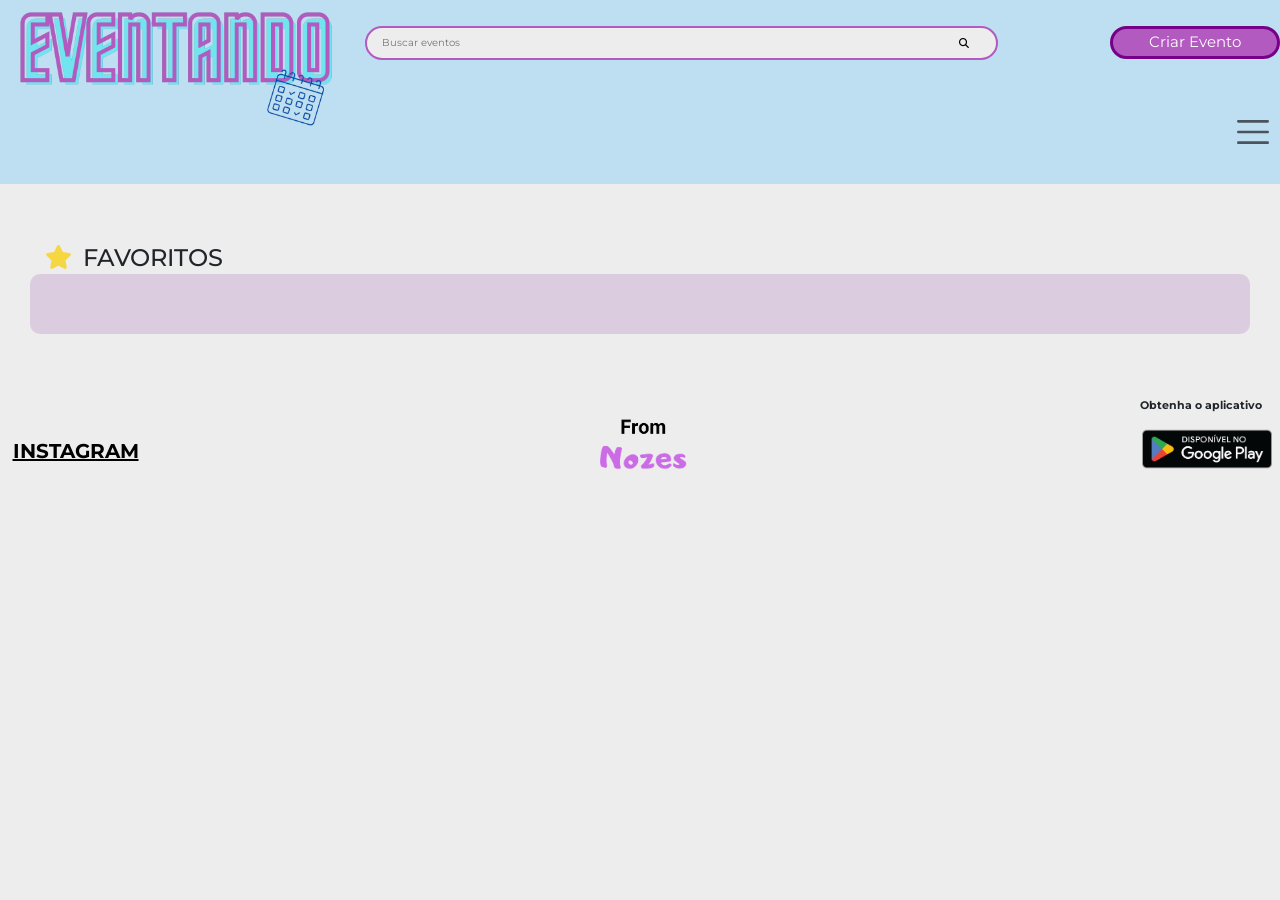
==== favoritos.html @ 66f99cae "Fim SobreNos e Perfil (até agr) + Inicio Favoritos" ====
<!-- Aqui iniciamos o código html -->
<html>
<head>
	<meta charset = "utf-8">
	<meta name = "viewport" content = "width=device-width, initial-scale = 1, maximum-scale = 1">
	<!-- Icons -->
	<link rel = "stylesheet" href = "https://cdnjs.cloudflare.com/ajax/libs/font-awesome/6.4.0/css/all.min.css"/>
	<!-- Bootstrap -->
	<link rel="stylesheet" href="https://maxcdn.bootstrapcdn.com/bootstrap/3.4.1/css/bootstrap.min.css">
    <script src="https://ajax.googleapis.com/ajax/libs/jquery/3.6.4/jquery.min.js"></script>
	<link href = "https://cdn.jsdelivr.net/npm/bootstrap@5.3.0-alpha3/dist/css/bootstrap.min.css" rel = "stylesheet" integrity = "sha384-KK94CHFLLe+nY2dmCWGMq91rCGa5gtU4mk92HdvYe+M/SXH301p5ILy+dN9+nJOZ" crossorigin = "anonymous">
	<script src = "https://cdn.jsdelivr.net/npm/bootstrap@5.3.0-alpha3/dist/js/bootstrap.bundle.min.js" integrity = "sha384-ENjdO4Dr2bkBIFxQpeoTz1HIcje39Wm4jDKdf19U8gI4ddQ3GYNS7NTKfAdVQSZe" crossorigin = "anonymous"></script>
	<link href="https://fonts.googleapis.com/css2?family=Montserrat:wght@500&display=swap" rel="stylesheet">
	<!-- CSS externo -->
	<link rel = "stylesheet" type = "text/css" href = "css/css_favoritos.css" />
	<!-- Definimos o título da página -->
	<title> FAVORITOS </title>
</head>

<body>
	<!-- Criamos a divMenu que dentro dela tem a logo, a barra de bucar, o botão de se cadastrar e o de logar. -->
	<header id="Cabecalho" name="Cabecalho" class="row">
		<div id="divLogoP" name="divLogoP" class="col ">
			<a href="menu.html">
				<img id=logo src="img/logo.png">
			</a>
		</div>

		<div class="divBuscar col-md-6 col-sm me-5">
			<input type="search" class="buscar" placeholder="Buscar eventos">
			<button class = "pesquisa">
				<i class="fa-solid fa-magnifying-glass"></i>
			</button>
		</div>

		<div class="col d-flex align-items-center justify-content-end adicionais">
			<button class="criar" name="criar" onclick="CriarEvento()"> Criar Evento </button>

			<button class="d-none short-criar criar" name="criar" onclick="CriarEvento()">
				<i class="fa fa-plus" aria-hidden="true"></i>
			</button>
		</div>  

		<nav class="col navbar d-inline">
			<div class="navbar-container container-fluid pt-4 bg-primaria align-items-end flex-column bd-highlight">
				
				<!-- Toggler do Modal -->
				<div class="divBtn">
					<button type="button" name="btn" class="btn p-2 bd-highlight btn-lg" data-bs-toggle="modal" data-bs-target="#modalId">
						<span class="navbar-toggler-icon"></span>
					</button>
				</div>
		
				<!-- Logo -->
				<div class="modal" id="modalId" tabindex="-1" role="dialog" aria-labelledby="modalTitleId" aria-hidden="true">
					<div class="modal-dialog modal-fullscreen sidenav bg-primaria" role="document">
						<div class="modal-content"> <!-- aberta -->
							<div class="modal-header border-bottom-0 bg-primaria">
								<div class="logo">
									<a href="#" class="navbar-brand logot">
										<img class="tamanhoLogo" src="img/logo.png" alt="">
									</a>
								</div>
								<button type="button" class=" btn-lg btn-close" data-bs-dismiss="modal" aria-label="Close"></button>
							</div>
				
							<div class="modal-body bg-secundaria">
								<div class="container-fluid d-flex justify-content-start pe-5">
									<ul class="list-group list-group-flush modal-ul my-auto">
										<li id="opcao"class="list-group-item d-flex d-inline-flex">
											<svg xmlns="http://www.w3.org/2000/svg" fill="currentColor" class="bi bi-person-circle option" viewBox="0 0 16 16">
												<path d="M11 6a3 3 0 1 1-6 0 3 3 0 0 1 6 0z"/>
												<path fill-rule="evenodd" d="M0 8a8 8 0 1 1 16 0A8 8 0 0 1 0 8zm8-7a7 7 0 0 0-5.468 11.37C3.242 11.226 4.805 10 8 10s4.757 1.225 5.468 2.37A7 7 0 0 0 8 1z"/>
											</svg> 
											<a class="fts-5 my-auto mx-2 nav-link" href="perfil.html" style="color: black; text-decoration: none;">PERFIL</a>
										</li>
					
										<li  id="opcao" class="list-group-item d-flex d-inline-flex">
											<svg xmlns="http://www.w3.org/2000/svg" fill="currentColor" class="bi bi-star-fill option" viewBox="0 0 16 16">
												<path d="M3.612 15.443c-.386.198-.824-.149-.746-.592l.83-4.73L.173 6.765c-.329-.314-.158-.888.283-.95l4.898-.696L7.538.792c.197-.39.73-.39.927 0l2.184 4.327 4.898.696c.441.062.612.636.282.95l-3.522 3.356.83 4.73c.078.443-.36.79-.746.592L8 13.187l-4.389 2.256z"/>
											</svg> 
											<a class="fts-5 my-auto mx-2"href="favoritos.html" style="color: black; text-decoration: none;">FAVORITOS</a>   
										</li>
										
										<li  id="opcao" class="list-group-item d-flex d-inline-flex">
											<svg xmlns="http://www.w3.org/2000/svg" fill="currentColor" class="bi bi-info-circle option" viewBox="0 0 16 16">
												<path d="M8 15A7 7 0 1 1 8 1a7 7 0 0 1 0 14zm0 1A8 8 0 1 0 8 0a8 8 0 0 0 0 16z"/>
												<path d="m8.93 6.588-2.29.287-.082.38.45.083c.294.07.352.176.288.469l-.738 3.468c-.194.897.105 1.319.808 1.319.545 0 1.178-.252 1.465-.598l.088-.416c-.2.176-.492.246-.686.246-.275 0-.375-.193-.304-.533L8.93 6.588zM9 4.5a1 1 0 1 1-2 0 1 1 0 0 1 2 0z"/>
											</svg> 
											<a class="fts-5 my-auto mx-2"href="sobreNos.html" style="color: black; text-decoration: none;">SOBRE NÓS</a>
										</li>
									</ul>
								</div>
							</div>

							<div class="modal-footer">
								<li id="sair" class=" w-auto p-3 list-group-item d-flex d-inline-flex">
									<svg xmlns="http://www.w3.org/2000/svg" fill="currentColor" class="bi bi-box-arrow-right  " viewBox="0 0 16 16">
										<path fill-rule="evenodd" d="M10 12.5a.5.5 0 0 1-.5.5h-8a.5.5 0 0 1-.5-.5v-9a.5.5 0 0 1 .5-.5h8a.5.5 0 0 1 .5.5v2a.5.5 0 0 0 1 0v-2A1.5 1.5 0 0 0 9.5 2h-8A1.5 1.5 0 0 0 0 3.5v9A1.5 1.5 0 0 0 1.5 14h8a1.5 1.5 0 0 0 1.5-1.5v-2a.5.5 0 0 0-1 0v2z"/>
										<path fill-rule="evenodd" d="M15.854 8.354a.5.5 0 0 0 0-.708l-3-3a.5.5 0 0 0-.708.708L14.293 7.5H5.5a.5.5 0 0 0 0 1h8.793l-2.147 2.146a.5.5 0 0 0 .708.708l3-3z"/>
									</svg> 
									<a id="sair" class="fts-5 my-auto mx-2" href="index.html" >ENCERRAR SESSÃO</a>
								</li>
							</div>
						</div>
					</div>
				</div> 
			</div>
		</nav>             
	</header>	 
	
	<div class="mae">
        <div class="col-xxl-6 mb-0 ms-5">
            <div class="bg-secondary-soft mt-5 px-4 py-5">
                <h1 class="titulo">
                    <i class="fa-solid fa-star me-2" style="color: #f5d742;"></i>
                    FAVORITOS
                </h1>
            </div>
        </div>

        <div class = "row ms-5 me-5 mb-1 teste">
            <div class="row ms-2 me-2 mt-5 mb-5 gx-5">
        </div>
    </div>
	
	<!-- Criamos um footer -->
	<footer>
		<div class="container-fluid mt-5">
			<div class="row align-items-center justify-content-between">
				<div class="col-4 mt-5 d-none d-sm-flex align-items-center justify-content-start">
					<p class="d-flex align-items-center ms-2 mt-5 mb-0" id="insta">
						<a href="https://www.instagram.com/eventando.nozes/" target="_blank" id="instagram">INSTAGRAM</a>
					</p>
				</div>
		
				<div class="col-4 mt-5 d-none d-sm-flex align-items-center justify-content-center">
					<img class="img-fluid" id="from" src="img/rodape.png" alt="from">
				</div>

				<div class="col-4 mt-5 d-none d-sm-flex flex-column align-items-end text-center">
					<p id="app" class="mb-0 mt-0 me-3"> Obtenha o aplicativo </p>
					<img class="img-fluid mt-3 my-0" id="baixar" src="img/baixar.png" alt="baixar">
				</div>
			</div>
		</div>
	</footer>
</body>
</html>
---- css/css_favoritos.css ----
/* Colocando a fonte e a cor em toda a tela html*/
body{
    font-family: 'Montserrat', sans-serif;
    background-color: #ededed !important
}

/* Definindo a estilização do elemento com ID "divMenu"*/
#Cabecalho {
    background-color: #bedef2;
}

/* Definindo a altura e largura da logo"*/
#logo {
    width: 350px;
    position: relative;
}

html {
    overflow-x: hidden;
}

/* Definindo a estilização do elemento com ID "divLogoP"*/
#divLogoP {
    height: 85px;
    overflow: visible;
}

/* Definindo a estilização do elemento com ID "divBuscar"*/
.divBuscar {
    position: relative;
    transform: translate(-0%, - 50%);
    display: flex;
    justify-content: space-between;
    align-items: center;
}

/* Definindo a estilização do elemento com ID "buscar"*/
.buscar {
    background-color: #ededed;
    height: 15px;
    padding: 15px;
    border: 2px solid #b25abf;
    border-radius: 40px;
    width: 100%;
}

.buscar:focus {
    outline: none !important;
}

.pesquisa {
    position: absolute;
    right: 30px;
    background-color: transparent;
    cursor: pointer;
    height: 20px;
    border: none;
    color: #000000;
}

/* Definindo a estilização do elemento com ID "CriarEvento"*/
.criar {
    border: solid 3px;
    border-color: #770089;
    border-radius: 40px;
    background-color: #b25abf;
    text-align: center;
    height: 33px;
    width: 170px;
    font-size: 15px;
    color: white;
    cursor: pointer;
    font-family: 'Montserrat', sans-serif;
}

.short-criar {
    font-size: 14px;
    width: 34px;
}

#logo {
    z-index: 2
}

/*mediaquery responsividade do header*/
@media screen and (max-width: 600px) {
    .short-criar {
        display: block !important;
    }

    .criar {
        display: none;
    }
  
    .divLogoP{
        position: absolute;
        width: 100%;
    }

    .short-criar {
        position: absolute;
        left: 85%;
        top:2%;
    }
    
    .divBtn{
        position: absolute !important;
        left: 200% !important;
        top:90% !important;
    }

    .divBuscar {
        position: absolute;
        top: 65px;
        left: 0px;
        height: 11%;
        width: 110% !important;
        background: #bedef2;
        padding: 20px;
        margin-top: 4px;
    }

    .short-pesquisa {
        padding: 0px 15px;
    }

}

@media screen and (min-width: 798px) {

    .criar {
        display: block !important;
    }

    .short-criar {
        display: none !important;
    }
}

@media screen and (min-width: 798px) and (max-width: 1199px) {
  
    .divLogoP{
        position: absolute;
        width: 90%;
    }

    .criar {
        position: absolute;
        left: 65%;
        top: 2.5%;
    }
    
    .divBtn{
        position: absolute;
        left: 110%;
        top: 20%;
    }

    .divBuscar {
        position: absolute;
        top: 60px;
        left: 0px;
        height: 15%;
        width: 100%;
        background: #bedef2;
        padding: 20px;
        margin-top: 1%;
    }

    .short-pesquisa {
        padding: 0px 15px;
    }

}
/*final mediaquery>*/

/* INICIO MODAL */
.css-selector {
    background: linear-gradient(22deg, #69d006, #dd8448, #ae17d0);
    background-size: 600% 600%;

    -webkit-animation: AnimationName 3s ease infinite;
    -moz-animation: AnimationName 3s ease infinite;
    animation: AnimationName 3s ease infinite;
}

.navbar-toggler-icon {
    width:4rem; 
    height: 4rem;
}

.xis{
    position: relative;
    right: 2rem;
}

.option{
    width: 7rem;  
}

.sidenav{
    width: fit-content;
}

.tamanhoLogo{
    width: 30rem;
}
.logot{
    height: fit-content;
}

.modal-header{
    width: 100%;
    height: fit-content;
}
.modal-footer {
    width: 100%;
    border: none;
    background-color:#e0e0e0;
}

#sair:hover {
    color: rgb(255, 255, 255);
}

.modal-header{
    background-color: #bedef2;
    
}

.logo{
  background-color: #bedef2;
}

li{
    margin-top: 4rem;
}

li:hover{
    margin-top: 4rem;;
    color:#770089;
}

.list-group-item{
    width: 100%;
    background-color:#e0e0e0;
}

.overlay {
    display: none; /* Esconde a camada de sobreposição por padrão */
    position: fixed; /* Permanece fixo na tela */
    z-index: 1; /* Define uma ordem de camada acima dos outros elementos */
    left: 0;
    top: 0;
    width: 100%;
    height: 100%;
    background-color: rgba(212, 212, 212, 0.5); /* Define uma cor de fundo semitransparente */
    backdrop-filter: blur(5px); /* Aplica o efeito de desfoque */
  }

.modal-body{
    background-color:#e0e0e0;
    font-size:1.5rem;
  }
  
#sair{
    width: 100%;
    padding-left: 2%; 
  }

svg.bi.bi-box-arrow-right{
    width: 10%;
}

svg{
    padding-right:5%;
}


li#sair.list-group-item.d-flex.d-inline-flex{
    border-left:none;
    border-bottom:none;
    border-right :none;
}

li#sair.list-group-item.d-flex.d-inline-flex:hover{ 
    color:rgb(255, 255, 255);
    background-color: rgba(255, 0, 0, 0.658);
}

.modal-content {
    animation-name: modal-animacao;
    animation-duration: 0.3s;
    animation-timing-function: ease-in-out;
    transform-origin: left center;
}   
    
@keyframes modal-animacao {
    from {
      opacity: 0;
      transform: translateX(-100%);
    }
    to {
      opacity: 1;
      transform: translateX(0);
    }
}

a {
    color: #000000;
}
/* FIM MODAL*/

.titulo{
    font-size: min(3vw, 24px);
    margin: 0 0 -100px 0;
}

.form-select{
    width: 25%;
    padding: 0.5rem 1rem;
    font-size: 1.4rem !important;
    font-weight: 400;
    line-height: 1.6;
    color: #333333;
    background-color: #ededed;
    background-clip: padding-box;
    border: solid 2px #770089 !important;
    border-radius: 5px;
    -webkit-appearance: none;
    -moz-appearance: none;
    appearance: none;
    -webkit-transition: border-color 0.15s ease-in-out, -webkit-box-shadow 0.15s ease-in-out;
    transition: border-color 0.15s ease-in-out, -webkit-box-shadow 0.15s ease-in-out;
    transition: border-color 0.15s ease-in-out, box-shadow 0.15s ease-in-out;
    transition: border-color 0.15s ease-in-out, box-shadow 0.15s ease-in-out, -webkit-box-shadow 0.15s ease-in-out;
}

.teste{
    background-color: #dccce0;
    border-radius: 10px;
    border-color: transparent;
}

/* INICIO FOOTER */
#insta{
    font-size: min(3vh, 20px);
}

#instagram{
    color: black !important;
    font-weight: bold;
}

#instagram:hover{
    color: #b25abf !important;
    transition-duration: all 0.4s;
}

/* Definindo a estilização do elemento com ID "from"*/
#from{
    width: min(50vw, 150px);
}

/* Definindo a estilização do elemento com ID "baixar"*/
#baixar{
    width: min(50vw, 130px);
}

/* Definindo a estilização do elemento com ID "app"*/
#app{
    font-size: min(3vh, 11px);
    font-weight: bold;
}
/* FIM FOOTER */

/* Definindo a estilização do html scrollbar*/
html ::-webkit-scrollbar {
    height: 14px;
}

html ::-webkit-scrollbar-thumb {
    border-radius: 50px;
    background: #770089;
}

html ::-webkit-scrollbar-track {
    background: #ededed;
}
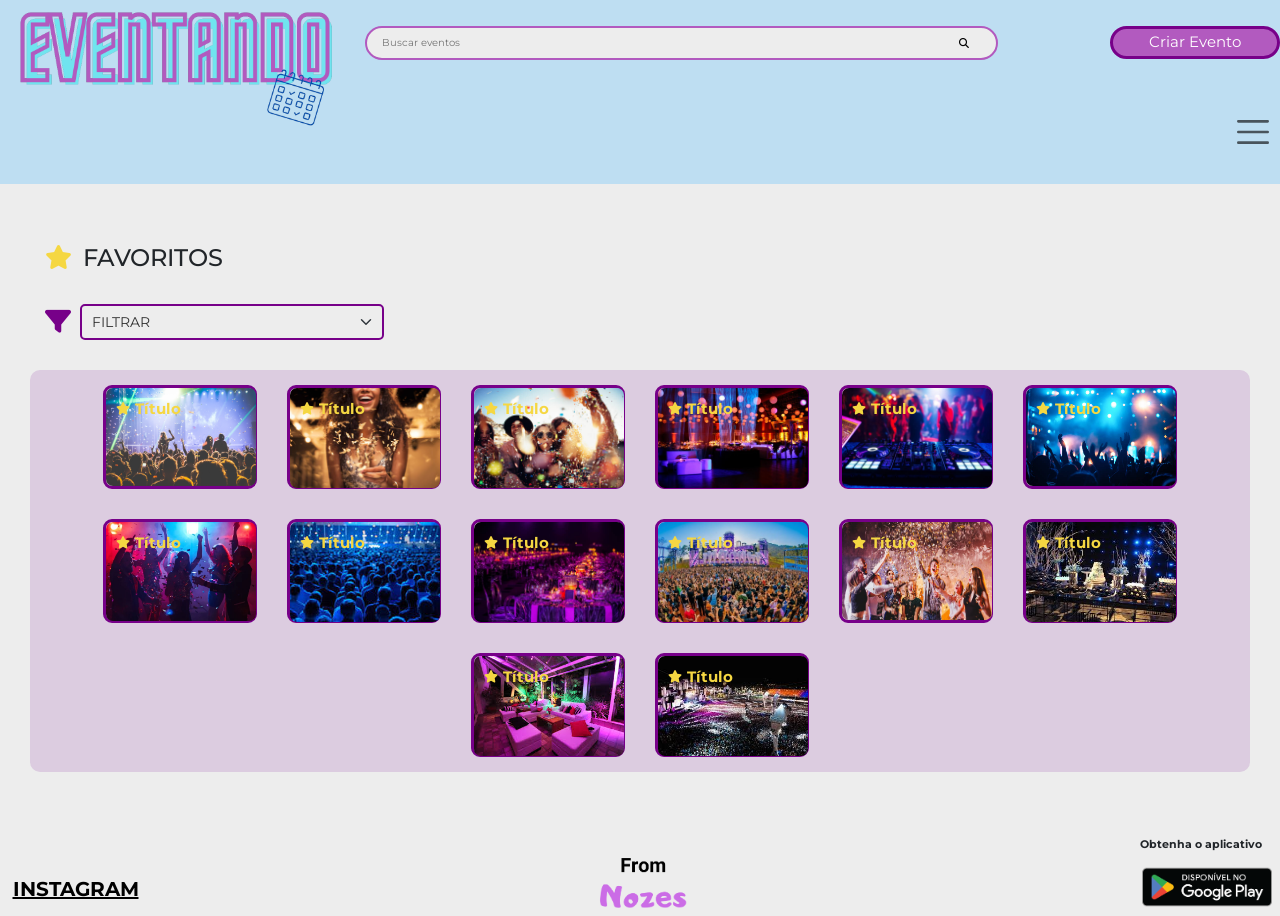
==== commit 57b4ab63: "Fim SN, P e F (até agr) + acertando index" ====
--- a/favoritos.html
+++ b/favoritos.html
@@ -117,11 +117,140 @@
                     FAVORITOS
                 </h1>
             </div>
+
+			<div class="col-xxl-12 mb-0 ms-2">
+				<div class="bg-secondary-soft mt-5 px-4">
+					<i class="fa-solid fa-filter filtro mt-2 me-5" style="color: #770089;"></i>
+					<select class="form-select ms-5" id="sltEstado">
+						<option value=""> FILTRAR </option>
+						<option value="AC">Meus Eventos</option>
+						<option value="AL">Eventos Recentes</option>
+						<option value="AP">Eventos Presenciais</option>
+						<option value="AM">Eventos Online</option>
+						<option value="BA">Ordem Alfabética</option>
+					</select>
+				</div>
+			</div>
         </div>
 
-        <div class = "row ms-5 me-5 mb-1 teste">
-            <div class="row ms-2 me-2 mt-5 mb-5 gx-5">
+        <div class="ms-5 me-5 mb-1 teste">
+            <div class="ms-2 me-2 mt-5 mb-5 gx-5">
+				<div class="row m-2 justify-content-center">
+					<div class="card bg-transparent config-card mt-4 m-4 mb-4 p-0">
+						<img src="img/evento1.jpeg" class="card-img-top config-img" alt="foto evento">
+						<div class="card-img-overlay d-flex">
+							<i class="fa-solid fa-star ms-0 mt-2 me-2 fs-5" style="color: #f5d742;"></i>
+							<p class="card-title titulo-card fs-3 ms-0 fs-4">Título</p>
+						</div>
+					</div>
+
+					<div class="card bg-transparent config-card mt-4 m-4 mb-4 p-0">
+						<img src="img/evento2.jpeg" class="card-img-top config-img" alt="foto evento">
+						<div class="card-img-overlay d-flex">
+							<i class="fa-solid fa-star ms-0 mt-2 me-2 fs-5" style="color: #f5d742;"></i>
+							<p class="card-title titulo-card fs-3 ms-0 fs-4">Título</p>
+						</div>
+					</div>
+
+					<div class="card bg-transparent config-card mt-4 m-4 mb-4 p-0">
+						<img src="img/evento3.jpeg" class="card-img-top config-img" alt="foto evento">
+						<div class="card-img-overlay d-flex">
+							<i class="fa-solid fa-star ms-0 mt-2 me-2 fs-5" style="color: #f5d742;"></i>
+							<p class="card-title titulo-card fs-3 ms-0 fs-4">Título</p>
+						</div>
+					</div>
+
+					<div class="card bg-transparent config-card mt-4 m-4 mb-4 p-0">
+						<img src="img/evento4.jpeg" class="card-img-top config-img" alt="foto evento">
+						<div class="card-img-overlay d-flex">
+							<i class="fa-solid fa-star ms-0 mt-2 me-2 fs-5" style="color: #f5d742;"></i>
+							<p class="card-title titulo-card fs-3 ms-0 fs-4">Título</p>
+						</div>
+					</div>
+
+					<div class="card bg-transparent config-card mt-4 m-4 mb-4 p-0">
+						<img src="img/evento5.jpeg" class="card-img-top config-img" alt="foto evento">
+						<div class="card-img-overlay d-flex">
+							<i class="fa-solid fa-star ms-0 mt-2 me-2 fs-5" style="color: #f5d742;"></i>
+							<p class="card-title titulo-card fs-3 ms-0 fs-4">Título</p>
+						</div>
+					</div>
+
+					<div class="card bg-transparent config-card mt-4 m-4 mb-4 p-0">
+						<img src="img/evento6.jpeg" class="card-img-top config-img" alt="foto evento">
+						<div class="card-img-overlay d-flex">
+							<i class="fa-solid fa-star ms-0 mt-2 me-2 fs-5" style="color: #f5d742;"></i>
+							<p class="card-title titulo-card fs-3 ms-0 fs-4">Título</p>
+						</div>
+					</div>
+
+					<div class="card bg-transparent config-card mt-4 m-4 mb-4 p-0">
+						<img src="img/evento7.jpeg" class="card-img-top config-img" alt="foto evento">
+						<div class="card-img-overlay d-flex">
+							<i class="fa-solid fa-star ms-0 mt-2 me-2 fs-5" style="color: #f5d742;"></i>
+							<p class="card-title titulo-card fs-3 ms-0 fs-4">Título</p>
+						</div>
+					</div>
+
+					<div class="card bg-transparent config-card mt-4 m-4 mb-4 p-0">
+						<img src="img/evento8.jpeg" class="card-img-top config-img" alt="foto evento">
+						<div class="card-img-overlay d-flex">
+							<i class="fa-solid fa-star ms-0 mt-2 me-2 fs-5" style="color: #f5d742;"></i>
+							<p class="card-title titulo-card fs-3 ms-0 fs-4">Título</p>
+						</div>
+					</div>
+
+					<div class="card bg-transparent config-card mt-4 m-4 mb-4 p-0">
+						<img src="img/evento9.jpeg" class="card-img-top config-img" alt="foto evento">
+						<div class="card-img-overlay d-flex">
+							<i class="fa-solid fa-star ms-0 mt-2 me-2 fs-5" style="color: #f5d742;"></i>
+							<p class="card-title titulo-card fs-3 ms-0 fs-4">Título</p>
+						</div>
+					</div>
+
+					<div class="card bg-transparent config-card mt-4 m-4 mb-4 p-0">
+						<img src="img/evento10.jpg" class="card-img-top config-img" alt="foto evento">
+						<div class="card-img-overlay d-flex">
+							<i class="fa-solid fa-star ms-0 mt-2 me-2 fs-5" style="color: #f5d742;"></i>
+							<p class="card-title titulo-card fs-3 ms-0 fs-4">Título</p>
+						</div>
+					</div>
+
+					<div class="card bg-transparent config-card mt-4 m-4 mb-4 p-0">
+						<img src="img/evento11.jpg" class="card-img-top config-img" alt="foto evento">
+						<div class="card-img-overlay d-flex">
+							<i class="fa-solid fa-star ms-0 mt-2 me-2 fs-5" style="color: #f5d742;"></i>
+							<p class="card-title titulo-card fs-3 ms-0 fs-4">Título</p>
+						</div>
+					</div>
+
+					<div class="card bg-transparent config-card mt-4 m-4 mb-4 p-0">
+						<img src="img/evento12.jfif" class="card-img-top config-img" alt="foto evento">
+						<div class="card-img-overlay d-flex">
+							<i class="fa-solid fa-star ms-0 mt-2 me-2 fs-5" style="color: #f5d742;"></i>
+							<p class="card-title titulo-card fs-3 ms-0 fs-4">Título</p>
+						</div>
+					</div>
+
+					<div class="card bg-transparent config-card mt-4 m-4 mb-4 p-0">
+						<img src="img/evento13.jfif" class="card-img-top config-img" alt="foto evento">
+						<div class="card-img-overlay d-flex">
+							<i class="fa-solid fa-star ms-0 mt-2 me-2 fs-5" style="color: #f5d742;"></i>
+							<p class="card-title titulo-card fs-3 ms-0 fs-4">Título</p>
+						</div>
+					</div>
+
+					<div class="card bg-transparent config-card mt-4 m-4 mb-4 p-0">
+						<img src="img/evento14.jfif" class="card-img-top config-img" alt="foto evento">
+						<div class="card-img-overlay d-flex">
+							<i class="fa-solid fa-star ms-0 mt-2 me-2 fs-5" style="color: #f5d742;"></i>
+							<p class="card-title titulo-card fs-3 ms-0 fs-4">Título</p>
+						</div>
+					</div>
+				</div>
         </div>
+
+
     </div>
 	
 	<!-- Criamos um footer -->
--- a/css/css_favoritos.css
+++ b/css/css_favoritos.css
@@ -314,6 +314,11 @@
 .titulo{
     font-size: min(3vw, 24px);
     margin: 0 0 -100px 0;
+}
+
+.filtro{
+    font-size: min(3vw, 26px);
+    margin: 0 0 -100px -5px;
 }
 
 .form-select{
@@ -342,6 +347,27 @@
     border-color: transparent;
 }
 
+
+.config-card{
+    border: 3px solid #770089;
+    border-radius: 9px;
+    width: 154px;
+    height: 104px;
+}
+
+.config-img{
+    width: 150px;
+    height: 100px;
+    border-radius: 7px;
+}
+
+.titulo-card{
+    /*background-color: #e1d1e5;*/
+    font-family: 'Montserrat', sans-serif;
+    color: #f5d742;
+    font-weight: bold;
+}
+
 /* INICIO FOOTER */
 #insta{
     font-size: min(3vh, 20px);
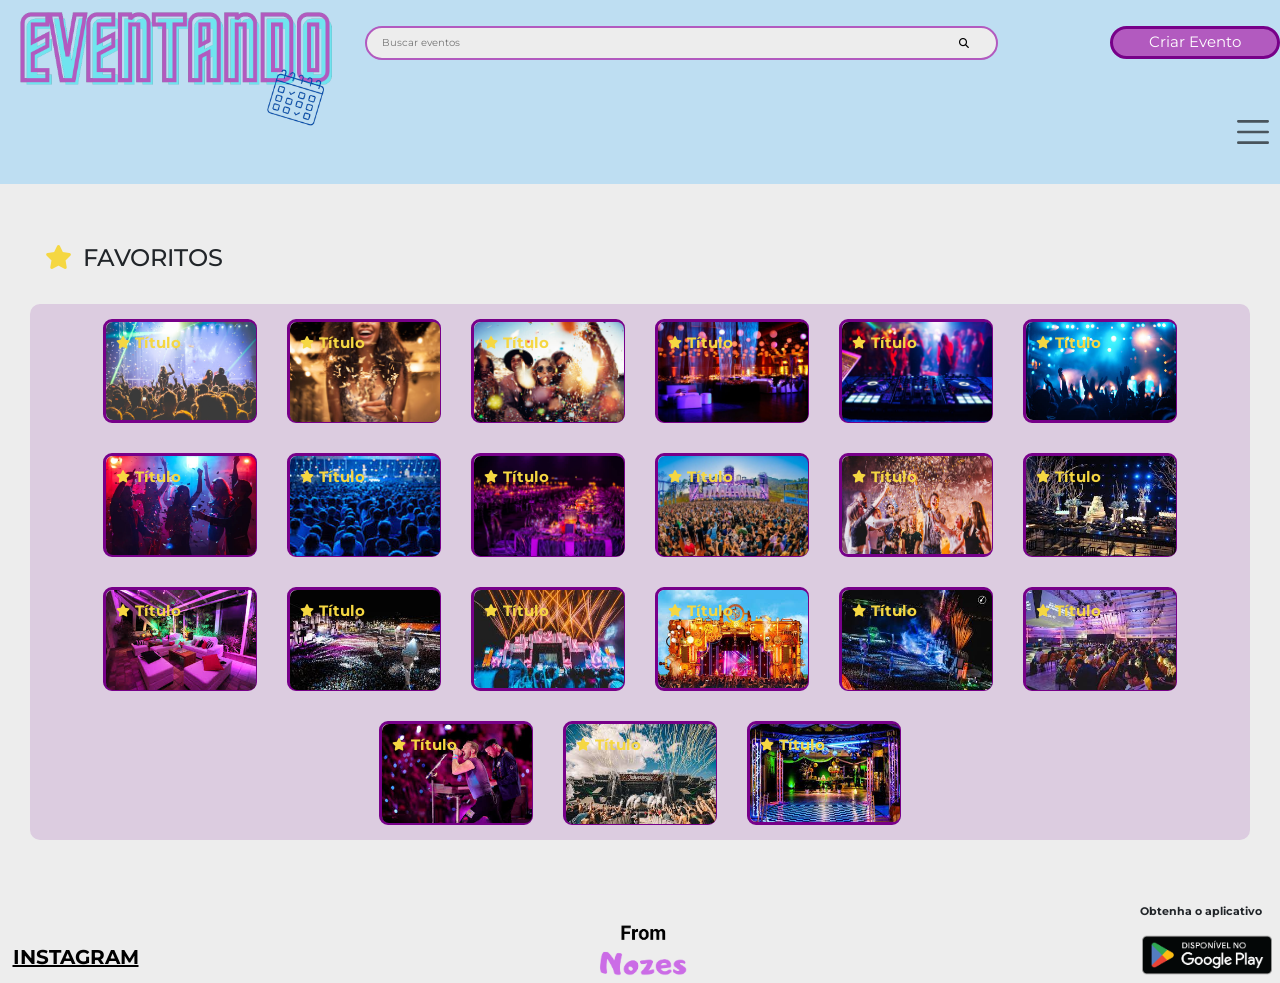
==== commit 9d6adde9: "detalhes..." ====
--- a/favoritos.html
+++ b/favoritos.html
@@ -118,7 +118,7 @@
                 </h1>
             </div>
 
-			<div class="col-xxl-12 mb-0 ms-2">
+			<!-- <div class="col-xxl-12 mb-0 ms-2">
 				<div class="bg-secondary-soft mt-5 px-4">
 					<i class="fa-solid fa-filter filtro mt-2 me-5" style="color: #770089;"></i>
 					<select class="form-select ms-5" id="sltEstado">
@@ -130,7 +130,7 @@
 						<option value="BA">Ordem Alfabética</option>
 					</select>
 				</div>
-			</div>
+			</div> -->
         </div>
 
         <div class="ms-5 me-5 mb-1 teste">
@@ -242,6 +242,62 @@
 
 					<div class="card bg-transparent config-card mt-4 m-4 mb-4 p-0">
 						<img src="img/evento14.jfif" class="card-img-top config-img" alt="foto evento">
+						<div class="card-img-overlay d-flex">
+							<i class="fa-solid fa-star ms-0 mt-2 me-2 fs-5" style="color: #f5d742;"></i>
+							<p class="card-title titulo-card fs-3 ms-0 fs-4">Título</p>
+						</div>
+					</div>
+
+					<div class="card bg-transparent config-card mt-4 m-4 mb-4 p-0">
+						<img src="img/evento15.jfif" class="card-img-top config-img" alt="foto evento">
+						<div class="card-img-overlay d-flex">
+							<i class="fa-solid fa-star ms-0 mt-2 me-2 fs-5" style="color: #f5d742;"></i>
+							<p class="card-title titulo-card fs-3 ms-0 fs-4">Título</p>
+						</div>
+					</div>
+
+					<div class="card bg-transparent config-card mt-4 m-4 mb-4 p-0">
+						<img src="img/evento16.jpeg" class="card-img-top config-img" alt="foto evento">
+						<div class="card-img-overlay d-flex">
+							<i class="fa-solid fa-star ms-0 mt-2 me-2 fs-5" style="color: #f5d742;"></i>
+							<p class="card-title titulo-card fs-3 ms-0 fs-4">Título</p>
+						</div>
+					</div>
+
+					<div class="card bg-transparent config-card mt-4 m-4 mb-4 p-0">
+						<img src="img/evento17.jpeg" class="card-img-top config-img" alt="foto evento">
+						<div class="card-img-overlay d-flex">
+							<i class="fa-solid fa-star ms-0 mt-2 me-2 fs-5" style="color: #f5d742;"></i>
+							<p class="card-title titulo-card fs-3 ms-0 fs-4">Título</p>
+						</div>
+					</div>
+
+					<div class="card bg-transparent config-card mt-4 m-4 mb-4 p-0">
+						<img src="img/evento18.jpeg" class="card-img-top config-img" alt="foto evento">
+						<div class="card-img-overlay d-flex">
+							<i class="fa-solid fa-star ms-0 mt-2 me-2 fs-5" style="color: #f5d742;"></i>
+							<p class="card-title titulo-card fs-3 ms-0 fs-4">Título</p>
+						</div>
+					</div>
+
+					<div class="card bg-transparent config-card mt-4 m-4 mb-4 p-0">
+						<img src="img/evento19.jpeg" class="card-img-top config-img" alt="foto evento">
+						<div class="card-img-overlay d-flex">
+							<i class="fa-solid fa-star ms-0 mt-2 me-2 fs-5" style="color: #f5d742;"></i>
+							<p class="card-title titulo-card fs-3 ms-0 fs-4">Título</p>
+						</div>
+					</div>
+
+					<div class="card bg-transparent config-card mt-4 m-4 mb-4 p-0">
+						<img src="img/evento20.jfif" class="card-img-top config-img" alt="foto evento">
+						<div class="card-img-overlay d-flex">
+							<i class="fa-solid fa-star ms-0 mt-2 me-2 fs-5" style="color: #f5d742;"></i>
+							<p class="card-title titulo-card fs-3 ms-0 fs-4">Título</p>
+						</div>
+					</div>
+
+					<div class="card bg-transparent config-card mt-4 m-4 mb-4 p-0">
+						<img src="img/evento21.jpeg" class="card-img-top config-img" alt="foto evento">
 						<div class="card-img-overlay d-flex">
 							<i class="fa-solid fa-star ms-0 mt-2 me-2 fs-5" style="color: #f5d742;"></i>
 							<p class="card-title titulo-card fs-3 ms-0 fs-4">Título</p>
--- a/css/css_favoritos.css
+++ b/css/css_favoritos.css
@@ -363,7 +363,6 @@
 
 .titulo-card{
     /*background-color: #e1d1e5;*/
-    font-family: 'Montserrat', sans-serif;
     color: #f5d742;
     font-weight: bold;
 }
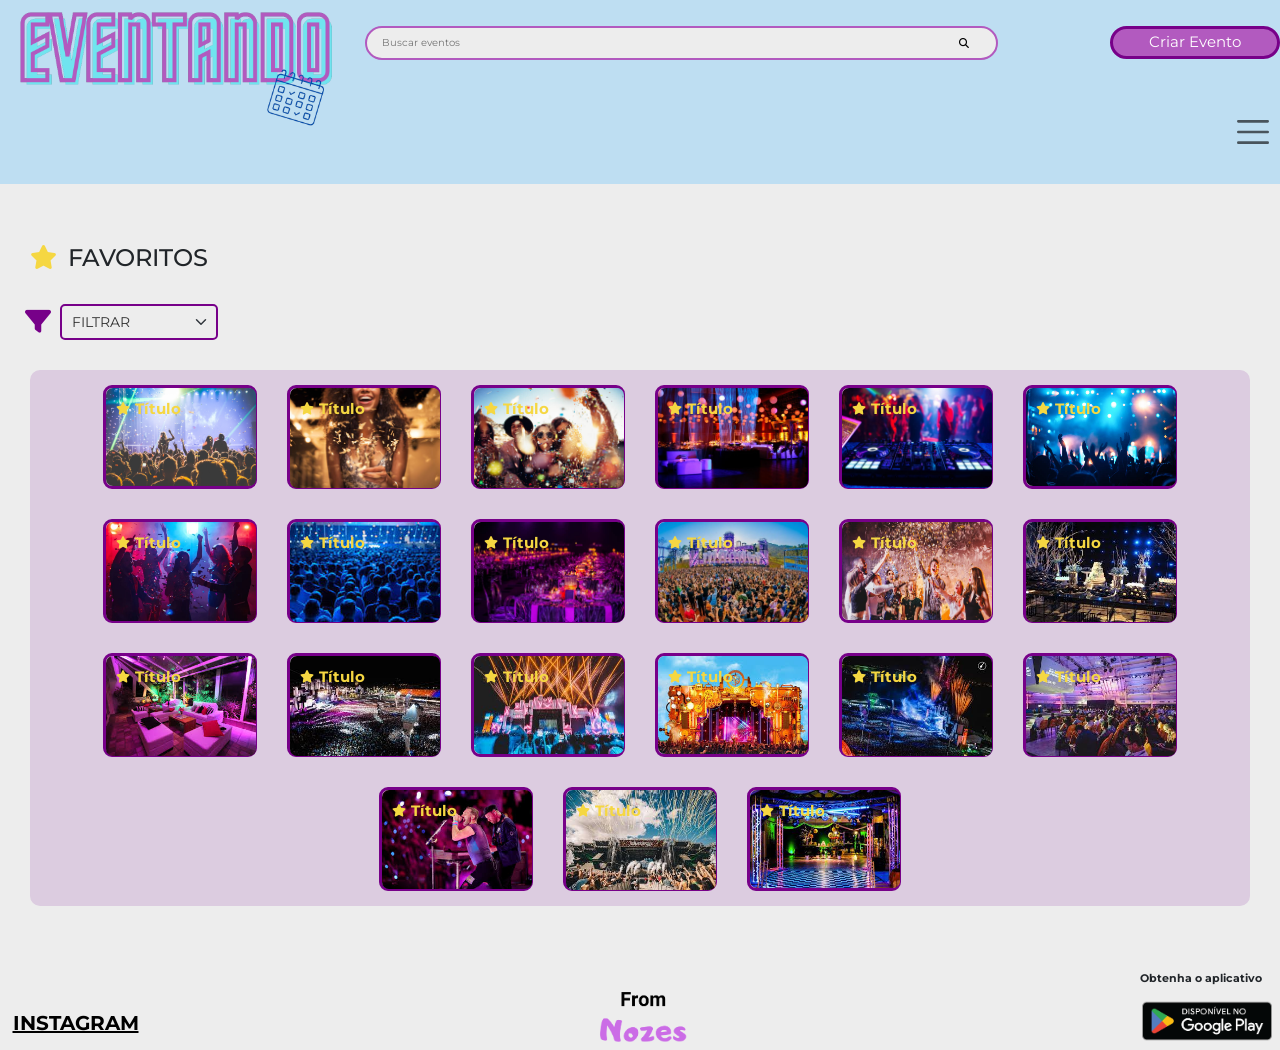
==== commit 4ecc1b3f: "detalhes e + detalhes" ====
--- a/favoritos.html
+++ b/favoritos.html
@@ -110,28 +110,26 @@
 	</header>	 
 	
 	<div class="mae">
-        <div class="col-xxl-6 mb-0 ms-5">
-            <div class="bg-secondary-soft mt-5 px-4 py-5">
-                <h1 class="titulo">
-                    <i class="fa-solid fa-star me-2" style="color: #f5d742;"></i>
-                    FAVORITOS
-                </h1>
-            </div>
-
-			<!-- <div class="col-xxl-12 mb-0 ms-2">
-				<div class="bg-secondary-soft mt-5 px-4">
-					<i class="fa-solid fa-filter filtro mt-2 me-5" style="color: #770089;"></i>
-					<select class="form-select ms-5" id="sltEstado">
-						<option value=""> FILTRAR </option>
-						<option value="AC">Meus Eventos</option>
-						<option value="AL">Eventos Recentes</option>
-						<option value="AP">Eventos Presenciais</option>
-						<option value="AM">Eventos Online</option>
-						<option value="BA">Ordem Alfabética</option>
-					</select>
-				</div>
-			</div> -->
-        </div>
+		<div class="row">
+			<div class="col-6 ms-5 mt-5 py-5">
+				<h1 class="titulo">
+					<i class="fa-solid fa-star me-2" style="color: #f5d742;"></i>
+					FAVORITOS
+				</h1>
+			</div>
+
+			<div class="col-6 ms-5 mt-5">
+				<i class="fa-solid fa-filter filtro mt-2 me-5" style="color: #770089;"></i>
+				<select class="form-select ms-5" id="sltFiltros">
+					<option value=""> FILTRAR </option>
+					<option value="AC">Meus Eventos</option>
+					<option value="AL">Eventos Recentes</option>
+					<option value="AP">Eventos Presenciais</option>
+					<option value="AM">Eventos Online</option>
+					<option value="BA">Ordem Alfabética</option>
+				</select>
+			</div>
+		</div>
 
         <div class="ms-5 me-5 mb-1 teste">
             <div class="ms-2 me-2 mt-5 mb-5 gx-5">
--- a/css/css_favoritos.css
+++ b/css/css_favoritos.css
@@ -347,7 +347,6 @@
     border-color: transparent;
 }
 
-
 .config-card{
     border: 3px solid #770089;
     border-radius: 9px;
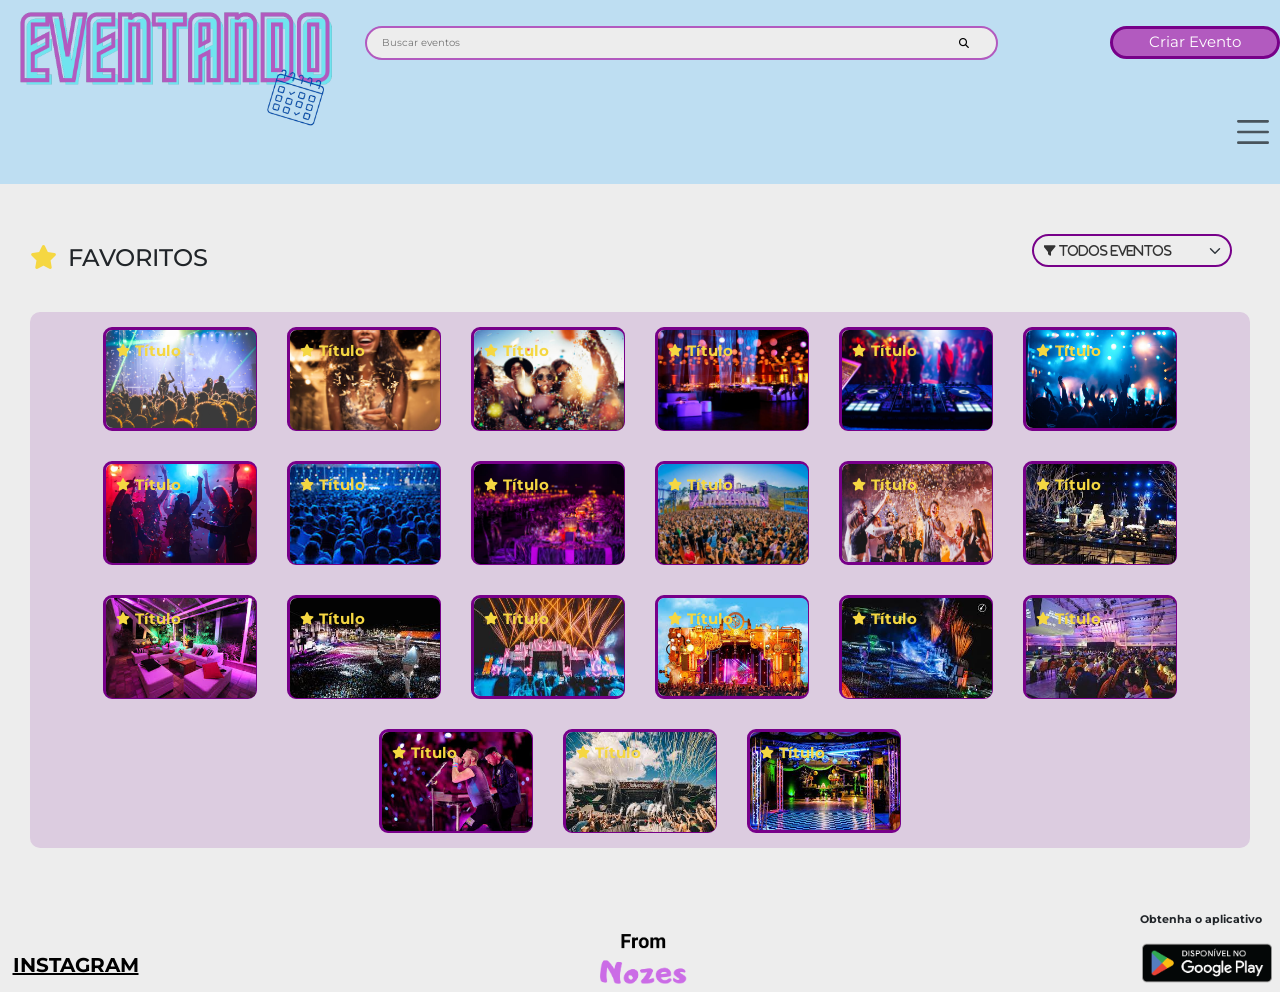
==== commit c7985e1e: "fim favoritos (até agr..)" ====
--- a/favoritos.html
+++ b/favoritos.html
@@ -111,22 +111,22 @@
 	
 	<div class="mae">
 		<div class="row">
-			<div class="col-6 ms-5 mt-5 py-5">
+			<div class="col-5 ms-5 mt-5 py-5">
 				<h1 class="titulo">
 					<i class="fa-solid fa-star me-2" style="color: #f5d742;"></i>
 					FAVORITOS
 				</h1>
 			</div>
 
-			<div class="col-6 ms-5 mt-5">
-				<i class="fa-solid fa-filter filtro mt-2 me-5" style="color: #770089;"></i>
-				<select class="form-select ms-5" id="sltFiltros">
-					<option value=""> FILTRAR </option>
-					<option value="AC">Meus Eventos</option>
-					<option value="AL">Eventos Recentes</option>
-					<option value="AP">Eventos Presenciais</option>
-					<option value="AM">Eventos Online</option>
-					<option value="BA">Ordem Alfabética</option>
+			<div class="col-6 ms-5 mt-5 py-4 d-block d-sm-flex d-md-flex justify-content-end">
+				<!-- <i class="fa-solid fa-filter filtro mt-3 me-3 d-none d-sm-flex" style="color: #770089;"></i> -->
+				<select class="form-select mt-2" id="sltFiltros">
+					<option value="">&#xf0b0; Todos Eventos</option>
+					<option value="ME">&#xf274; Meus Eventos</option>
+					<option value="ER">&#xf073; Eventos Recentes</option>
+					<option value="EP">&#xf3c5; Eventos Presenciais</option>
+					<option value="EO">&#xf0c1;	Eventos Online</option>
+					<option value="OA">&#xf15d; Ordem Alfabética</option>
 				</select>
 			</div>
 		</div>
--- a/css/css_favoritos.css
+++ b/css/css_favoritos.css
@@ -316,22 +316,19 @@
     margin: 0 0 -100px 0;
 }
 
-.filtro{
-    font-size: min(3vw, 26px);
-    margin: 0 0 -100px -5px;
-}
-
 .form-select{
-    width: 25%;
+    width: 200px;
+    min-width: 140px;
     padding: 0.5rem 1rem;
-    font-size: 1.4rem !important;
+    font-family: 'FontAwesome', 'Montserrat';
+    font-size: 1.2rem !important;
     font-weight: 400;
     line-height: 1.6;
     color: #333333;
     background-color: #ededed;
     background-clip: padding-box;
     border: solid 2px #770089 !important;
-    border-radius: 5px;
+    border-radius: 40px;
     -webkit-appearance: none;
     -moz-appearance: none;
     appearance: none;
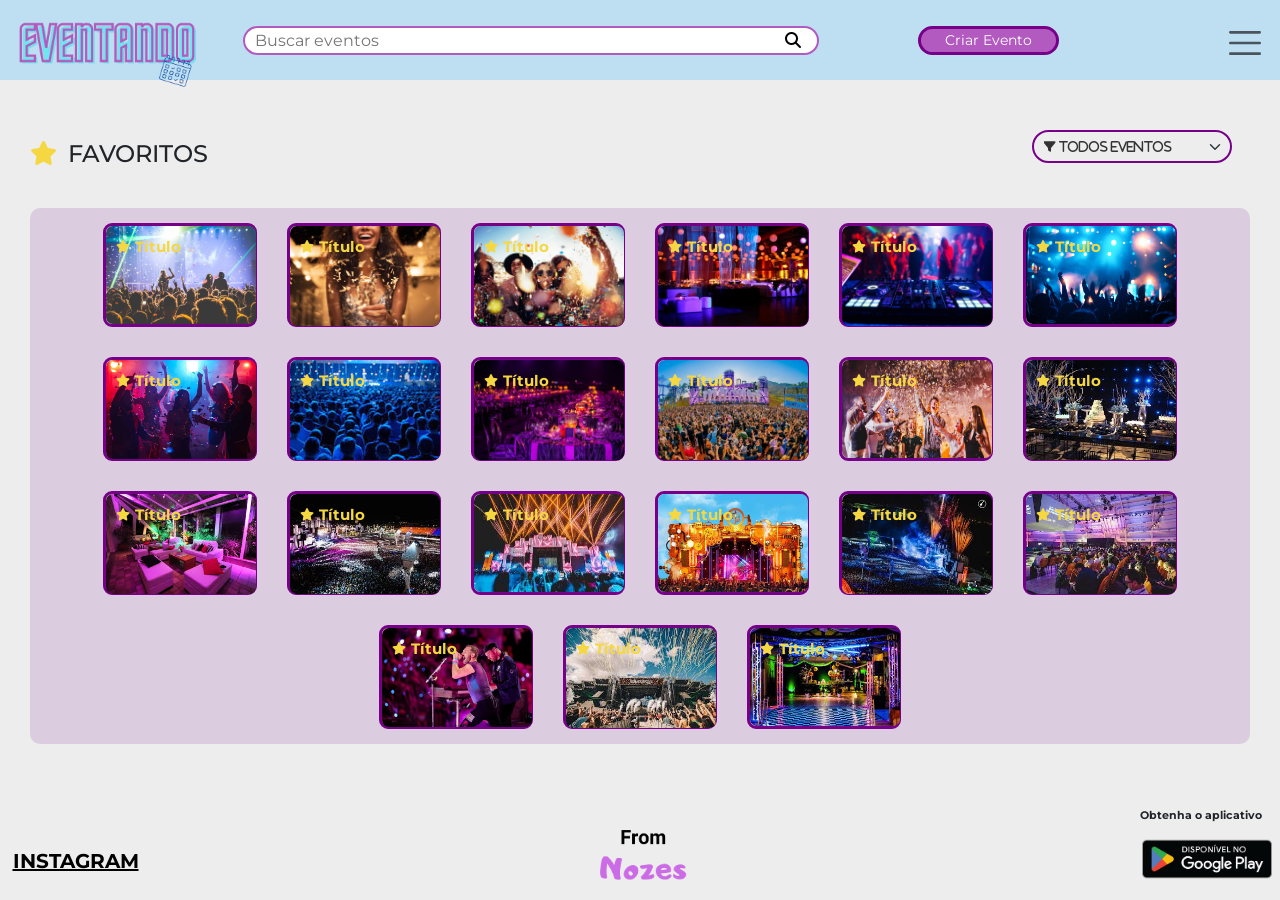
==== commit d52ef523: "FIM... por enquanto" ====
--- a/favoritos.html
+++ b/favoritos.html
@@ -15,99 +15,109 @@
 	<link rel = "stylesheet" type = "text/css" href = "css/css_favoritos.css" />
 	<!-- Definimos o título da página -->
 	<title> FAVORITOS </title>
+	<!-- Definimos o ícone na aba da página-->
+	<link rel="shortcut icon" type="image/png" href="img/logo_short.png"/>
 </head>
 
 <body>
-	<!-- Criamos a divMenu que dentro dela tem a logo, a barra de bucar, o botão de se cadastrar e o de logar. -->
-	<header id="Cabecalho" name="Cabecalho" class="row">
-		<div id="divLogoP" name="divLogoP" class="col ">
+	<header class="row p-0 m-0 d-flex flex-wrap justify-content-center align-content-center">
+        <div class="col-2">
 			<a href="menu.html">
-				<img id=logo src="img/logo.png">
+				<img class="logo-header img-fluid mt-5" src="./img/logo.png">
+				<img class="logo-short d-none img-fluid mt-sm-4 mt-5" src="./img/logo_short.png" alt="">
 			</a>
 		</div>
 
-		<div class="divBuscar col-md-6 col-sm me-5">
-			<input type="search" class="buscar" placeholder="Buscar eventos">
-			<button class = "pesquisa">
-				<i class="fa-solid fa-magnifying-glass"></i>
-			</button>
-		</div>
-
-		<div class="col d-flex align-items-center justify-content-end adicionais">
-			<button class="criar" name="criar" onclick="CriarEvento()"> Criar Evento </button>
-
-			<button class="d-none short-criar criar" name="criar" onclick="CriarEvento()">
-				<i class="fa fa-plus" aria-hidden="true"></i>
-			</button>
-		</div>  
-
-		<nav class="col navbar d-inline">
-			<div class="navbar-container container-fluid pt-4 bg-primaria align-items-end flex-column bd-highlight">
-				
-				<!-- Toggler do Modal -->
-				<div class="divBtn">
+        <div class="col-6 col-lg-6 d-flex flex-wrap justify-content-center align-content-center">
+			<div class="area-pesquisar">
+                <input type="search" class="me-2" placeholder="Buscar eventos">
+                <button class = "btn-pesquisar">
+                    <i class="fa-solid fa-magnifying-glass"></i>
+                </button>
+            </div>
+		</div>
+
+        <div class="col col-md-2 d-flex flex-wrap align-content-center justify-content-end criar">
+			<a href = "#"> 
+				<button class="btn-criar-evento"> Criar Evento </button>
+			</a>
+		</div>
+
+        <div class="col-1 d-none justify-content-center flex-wrap align-content-center short-criar">
+            <button class="">
+                <a href = "#"> 
+                    <i class="fa fa-plus mais" aria-hidden="true"></i>
+                </a> 
+            </button>
+        </div> 
+    
+        <nav class="col-2 col-md-2 navbar d-inline">
+            <div class="navbar-container container-fluid pt-4 bg-primaria align-items-end flex-column bd-highlight">
+                
+                <!-- Toggler do Modal -->
+                <div class="divBtn">
 					<button type="button" name="btn" class="btn p-2 bd-highlight btn-lg" data-bs-toggle="modal" data-bs-target="#modalId">
-						<span class="navbar-toggler-icon"></span>
-					</button>
-				</div>
-		
-				<!-- Logo -->
-				<div class="modal" id="modalId" tabindex="-1" role="dialog" aria-labelledby="modalTitleId" aria-hidden="true">
-					<div class="modal-dialog modal-fullscreen sidenav bg-primaria" role="document">
-						<div class="modal-content"> <!-- aberta -->
-							<div class="modal-header border-bottom-0 bg-primaria">
-								<div class="logo">
-									<a href="#" class="navbar-brand logot">
-										<img class="tamanhoLogo" src="img/logo.png" alt="">
-									</a>
-								</div>
-								<button type="button" class=" btn-lg btn-close" data-bs-dismiss="modal" aria-label="Close"></button>
-							</div>
-				
-							<div class="modal-body bg-secundaria">
-								<div class="container-fluid d-flex justify-content-start pe-5">
-									<ul class="list-group list-group-flush modal-ul my-auto">
-										<li id="opcao"class="list-group-item d-flex d-inline-flex">
-											<svg xmlns="http://www.w3.org/2000/svg" fill="currentColor" class="bi bi-person-circle option" viewBox="0 0 16 16">
-												<path d="M11 6a3 3 0 1 1-6 0 3 3 0 0 1 6 0z"/>
-												<path fill-rule="evenodd" d="M0 8a8 8 0 1 1 16 0A8 8 0 0 1 0 8zm8-7a7 7 0 0 0-5.468 11.37C3.242 11.226 4.805 10 8 10s4.757 1.225 5.468 2.37A7 7 0 0 0 8 1z"/>
-											</svg> 
-											<a class="fts-5 my-auto mx-2 nav-link" href="perfil.html" style="color: black; text-decoration: none;">PERFIL</a>
-										</li>
-					
-										<li  id="opcao" class="list-group-item d-flex d-inline-flex">
-											<svg xmlns="http://www.w3.org/2000/svg" fill="currentColor" class="bi bi-star-fill option" viewBox="0 0 16 16">
-												<path d="M3.612 15.443c-.386.198-.824-.149-.746-.592l.83-4.73L.173 6.765c-.329-.314-.158-.888.283-.95l4.898-.696L7.538.792c.197-.39.73-.39.927 0l2.184 4.327 4.898.696c.441.062.612.636.282.95l-3.522 3.356.83 4.73c.078.443-.36.79-.746.592L8 13.187l-4.389 2.256z"/>
-											</svg> 
-											<a class="fts-5 my-auto mx-2"href="favoritos.html" style="color: black; text-decoration: none;">FAVORITOS</a>   
-										</li>
-										
-										<li  id="opcao" class="list-group-item d-flex d-inline-flex">
-											<svg xmlns="http://www.w3.org/2000/svg" fill="currentColor" class="bi bi-info-circle option" viewBox="0 0 16 16">
-												<path d="M8 15A7 7 0 1 1 8 1a7 7 0 0 1 0 14zm0 1A8 8 0 1 0 8 0a8 8 0 0 0 0 16z"/>
-												<path d="m8.93 6.588-2.29.287-.082.38.45.083c.294.07.352.176.288.469l-.738 3.468c-.194.897.105 1.319.808 1.319.545 0 1.178-.252 1.465-.598l.088-.416c-.2.176-.492.246-.686.246-.275 0-.375-.193-.304-.533L8.93 6.588zM9 4.5a1 1 0 1 1-2 0 1 1 0 0 1 2 0z"/>
-											</svg> 
-											<a class="fts-5 my-auto mx-2"href="sobreNos.html" style="color: black; text-decoration: none;">SOBRE NÓS</a>
-										</li>
-									</ul>
-								</div>
-							</div>
-
-							<div class="modal-footer">
-								<li id="sair" class=" w-auto p-3 list-group-item d-flex d-inline-flex">
-									<svg xmlns="http://www.w3.org/2000/svg" fill="currentColor" class="bi bi-box-arrow-right  " viewBox="0 0 16 16">
-										<path fill-rule="evenodd" d="M10 12.5a.5.5 0 0 1-.5.5h-8a.5.5 0 0 1-.5-.5v-9a.5.5 0 0 1 .5-.5h8a.5.5 0 0 1 .5.5v2a.5.5 0 0 0 1 0v-2A1.5 1.5 0 0 0 9.5 2h-8A1.5 1.5 0 0 0 0 3.5v9A1.5 1.5 0 0 0 1.5 14h8a1.5 1.5 0 0 0 1.5-1.5v-2a.5.5 0 0 0-1 0v2z"/>
-										<path fill-rule="evenodd" d="M15.854 8.354a.5.5 0 0 0 0-.708l-3-3a.5.5 0 0 0-.708.708L14.293 7.5H5.5a.5.5 0 0 0 0 1h8.793l-2.147 2.146a.5.5 0 0 0 .708.708l3-3z"/>
-									</svg> 
-									<a id="sair" class="fts-5 my-auto mx-2" href="index.html" >ENCERRAR SESSÃO</a>
-								</li>
-							</div>
-						</div>
-					</div>
-				</div> 
-			</div>
-		</nav>             
-	</header>	 
+						<span class="navbar-toggler-icon mt-3"></span>
+                    </button>
+                </div>
+        
+                <!-- Logo -->
+                <div class="modal" id="modalId" tabindex="-1" role="dialog" aria-labelledby="modalTitleId" aria-hidden="true">
+                    <div class="modal-dialog modal-fullscreen sidenav bg-primaria" role="document">
+                        <div class="modal-content"> <!-- aberta -->
+                            <div class="modal-header border-bottom-0 bg-primaria">
+                                <div class="logo">
+                                    <a href="#" class="navbar-brand logot">
+                                        <img class="tamanhoLogo" src="img/logo.png" alt="">
+                                    </a>
+                                </div>
+                                <button type="button" class="btn-lg btn-close" data-bs-dismiss="modal" aria-label="Close"></button>
+                            </div>
+                
+                            <div class="modal-body bg-secundaria">
+                                <div class="container-fluid d-flex justify-content-start pe-5">
+                                    <ul class="list-group list-group-flush modal-ul my-auto">
+                                        <li id="opcao"class="list-group-item d-flex d-inline-flex">
+                                            <svg xmlns="http://www.w3.org/2000/svg" fill="currentColor" class="bi bi-person-circle option" viewBox="0 0 16 16">
+                                                <path d="M11 6a3 3 0 1 1-6 0 3 3 0 0 1 6 0z"/>
+                                                <path fill-rule="evenodd" d="M0 8a8 8 0 1 1 16 0A8 8 0 0 1 0 8zm8-7a7 7 0 0 0-5.468 11.37C3.242 11.226 4.805 10 8 10s4.757 1.225 5.468 2.37A7 7 0 0 0 8 1z"/>
+                                            </svg> 
+                                            <a class="fts-5 my-auto mx-2 nav-link" href="perfil.html" style="color: black; text-decoration: none;">PERFIL</a>
+                                        </li>
+                    
+                                        <li  id="opcao" class="list-group-item d-flex d-inline-flex">
+                                            <svg xmlns="http://www.w3.org/2000/svg" fill="currentColor" class="bi bi-star-fill option" viewBox="0 0 16 16">
+                                                <path d="M3.612 15.443c-.386.198-.824-.149-.746-.592l.83-4.73L.173 6.765c-.329-.314-.158-.888.283-.95l4.898-.696L7.538.792c.197-.39.73-.39.927 0l2.184 4.327 4.898.696c.441.062.612.636.282.95l-3.522 3.356.83 4.73c.078.443-.36.79-.746.592L8 13.187l-4.389 2.256z"/>
+                                            </svg> 
+                                            <a class="fts-5 my-auto mx-2"href="favoritos.html" style="color: black; text-decoration: none;">FAVORITOS</a>   
+                                        </li>
+                                        
+                                        <li  id="opcao" class="list-group-item d-flex d-inline-flex">
+                                            <svg xmlns="http://www.w3.org/2000/svg" fill="currentColor" class="bi bi-info-circle option" viewBox="0 0 16 16">
+                                                <path d="M8 15A7 7 0 1 1 8 1a7 7 0 0 1 0 14zm0 1A8 8 0 1 0 8 0a8 8 0 0 0 0 16z"/>
+                                                <path d="m8.93 6.588-2.29.287-.082.38.45.083c.294.07.352.176.288.469l-.738 3.468c-.194.897.105 1.319.808 1.319.545 0 1.178-.252 1.465-.598l.088-.416c-.2.176-.492.246-.686.246-.275 0-.375-.193-.304-.533L8.93 6.588zM9 4.5a1 1 0 1 1-2 0 1 1 0 0 1 2 0z"/>
+                                            </svg> 
+                                            <a class="fts-5 my-auto mx-2"href="sobreNos.html" style="color: black; text-decoration: none;">SOBRE NÓS</a>
+                                        </li>
+                                    </ul>
+                                </div>
+                            </div>
+    
+                            <div class="modal-footer">
+                                <li id="sair" class=" w-auto p-3 list-group-item d-flex d-inline-flex">
+                                    <svg xmlns="http://www.w3.org/2000/svg" fill="currentColor" class="bi bi-box-arrow-right  " viewBox="0 0 16 16">
+                                        <path fill-rule="evenodd" d="M10 12.5a.5.5 0 0 1-.5.5h-8a.5.5 0 0 1-.5-.5v-9a.5.5 0 0 1 .5-.5h8a.5.5 0 0 1 .5.5v2a.5.5 0 0 0 1 0v-2A1.5 1.5 0 0 0 9.5 2h-8A1.5 1.5 0 0 0 0 3.5v9A1.5 1.5 0 0 0 1.5 14h8a1.5 1.5 0 0 0 1.5-1.5v-2a.5.5 0 0 0-1 0v2z"/>
+                                        <path fill-rule="evenodd" d="M15.854 8.354a.5.5 0 0 0 0-.708l-3-3a.5.5 0 0 0-.708.708L14.293 7.5H5.5a.5.5 0 0 0 0 1h8.793l-2.147 2.146a.5.5 0 0 0 .708.708l3-3z"/>
+                                    </svg> 
+                                    <a id="sair" class="fts-5 my-auto mx-2" href="index.html" >ENCERRAR SESSÃO</a>
+                                </li>
+                            </div>
+                        </div>
+                    </div>
+                </div> 
+            </div>
+        </nav>             
+    </header> 
 	
 	<div class="mae">
 		<div class="row">
--- a/css/css_favoritos.css
+++ b/css/css_favoritos.css
@@ -1,178 +1,147 @@
-/* Colocando a fonte e a cor em toda a tela html*/
+*{
+    font-family: 'Montserrat', sans-serif;
+} 
+
 body{
-    font-family: 'Montserrat', sans-serif;
-    background-color: #ededed !important
-}
-
-/* Definindo a estilização do elemento com ID "divMenu"*/
-#Cabecalho {
+    background-color: #ededed;
+}
+
+a{
+    text-decoration: none;
+}
+
+header{
     background-color: #bedef2;
-}
-
-/* Definindo a altura e largura da logo"*/
-#logo {
-    width: 350px;
+    height: 80px;
+}
+
+/*INICIO MEDIA QUERY*/
+@media screen and (max-width: 429px) {
+    .login{
+        display: none!important;
+    }
+
+    .short-login{
+        display: flex!important;
+        margin-left: 7px;
+    }
+}
+
+@media screen and (max-width: 748px) {
+    .short-criar{
+        display: flex!important;
+    }
+
+    .short-criar button{     
+        border-radius: 100%;
+        border: #770089 1px solid;
+        height: 30px;
+        background-color: #b25abf;
+        display: flex;
+        justify-content: center;
+        align-items: center;
+    }
+
+    .short-criar i {
+        color: #ffffff;
+    }
+
+    .criar{
+        display: none!important;
+    }
+}
+
+.logo-header{
+    padding-bottom: 20px;
+}
+
+@media screen and (max-width: 820px){
+    .logo-header{
+        padding-top: 20px;
+    }
+}
+
+@media screen and (max-width: 1024px){
+    .logo-header{
+        padding-top: 5px;
+    }
+}
+
+@media screen and (max-width: 819px) {
+    header input{
+        width: min(5vw, 300px);
+        margin-right: 60px;
+    }
+
+    .criar{
+        padding: 0;
+    }
+
+    .logo-short{
+        display: block!important;
+
+    }
+
+    .logo-header{
+        display: none!important;
+    }
+}
+/*FIM MEDIA QUERY*/
+
+.logo-header{
+    margin-bottom: -45px;
+}
+
+header input{
+    width: min(45vw, 700px);
+    height: min(45vw, 29px);
+    font-size: min(3vw, 16px);
+    border-radius: 40px;
+    border: #b25abf 2px solid;
+}
+
+header input:hover{
+    border: #b25abf 3px solid;
+    transition-duration: all 0.4s;
+}
+
+::-webkit-input-placeholder { /* Chrome/Opera/Safari */
+    font-size: 16px;
+  }
+
+.area-pesquisar{
     position: relative;
 }
 
-html {
-    overflow-x: hidden;
-}
-
-/* Definindo a estilização do elemento com ID "divLogoP"*/
-#divLogoP {
-    height: 85px;
-    overflow: visible;
-}
-
-/* Definindo a estilização do elemento com ID "divBuscar"*/
-.divBuscar {
-    position: relative;
-    transform: translate(-0%, - 50%);
-    display: flex;
-    justify-content: space-between;
-    align-items: center;
-}
-
-/* Definindo a estilização do elemento com ID "buscar"*/
-.buscar {
-    background-color: #ededed;
-    height: 15px;
-    padding: 15px;
-    border: 2px solid #b25abf;
+input[type='search']{
+    padding-left: 10px;
+}
+
+.btn-pesquisar{
+    background-color: transparent;
+    color: #000000;
+    border: none;
+    border-radius: 4px;
+    margin-left: -45px;
+    margin-top: 5px;
+    max-height: 25px;
+    position: absolute;
+    font-size: min(3vw, 16px);
+}
+
+.btn-criar-evento{
+    background-color: #b25abf;
+    border: #770089 3px solid;
+    color: #ffffff;
     border-radius: 40px;
-    width: 100%;
-}
-
-.buscar:focus {
-    outline: none !important;
-}
-
-.pesquisa {
-    position: absolute;
-    right: 30px;
-    background-color: transparent;
-    cursor: pointer;
-    height: 20px;
-    border: none;
-    color: #000000;
-}
-
-/* Definindo a estilização do elemento com ID "CriarEvento"*/
-.criar {
-    border: solid 3px;
-    border-color: #770089;
-    border-radius: 40px;
-    background-color: #b25abf;
-    text-align: center;
-    height: 33px;
-    width: 170px;
-    font-size: 15px;
-    color: white;
-    cursor: pointer;
-    font-family: 'Montserrat', sans-serif;
-}
-
-.short-criar {
-    font-size: 14px;
-    width: 34px;
-}
-
-#logo {
-    z-index: 2
-}
-
-/*mediaquery responsividade do header*/
-@media screen and (max-width: 600px) {
-    .short-criar {
-        display: block !important;
-    }
-
-    .criar {
-        display: none;
-    }
-  
-    .divLogoP{
-        position: absolute;
-        width: 100%;
-    }
-
-    .short-criar {
-        position: absolute;
-        left: 85%;
-        top:2%;
-    }
-    
-    .divBtn{
-        position: absolute !important;
-        left: 200% !important;
-        top:90% !important;
-    }
-
-    .divBuscar {
-        position: absolute;
-        top: 65px;
-        left: 0px;
-        height: 11%;
-        width: 110% !important;
-        background: #bedef2;
-        padding: 20px;
-        margin-top: 4px;
-    }
-
-    .short-pesquisa {
-        padding: 0px 15px;
-    }
-
-}
-
-@media screen and (min-width: 798px) {
-
-    .criar {
-        display: block !important;
-    }
-
-    .short-criar {
-        display: none !important;
-    }
-}
-
-@media screen and (min-width: 798px) and (max-width: 1199px) {
-  
-    .divLogoP{
-        position: absolute;
-        width: 90%;
-    }
-
-    .criar {
-        position: absolute;
-        left: 65%;
-        top: 2.5%;
-    }
-    
-    .divBtn{
-        position: absolute;
-        left: 110%;
-        top: 20%;
-    }
-
-    .divBuscar {
-        position: absolute;
-        top: 60px;
-        left: 0px;
-        height: 15%;
-        width: 100%;
-        background: #bedef2;
-        padding: 20px;
-        margin-top: 1%;
-    }
-
-    .short-pesquisa {
-        padding: 0px 15px;
-    }
-
-}
-/*final mediaquery>*/
+    width: 141px;
+    font-size: min(3vw, 14px);
+}
+
+.btn-criar-evento:hover{
+    background-color: #b900d5;
+    transition-duration: all 0.4s;
+}
 
 /* INICIO MODAL */
 .css-selector {
@@ -371,6 +340,7 @@
 #instagram{
     color: black !important;
     font-weight: bold;
+    text-decoration: underline;
 }
 
 #instagram:hover{
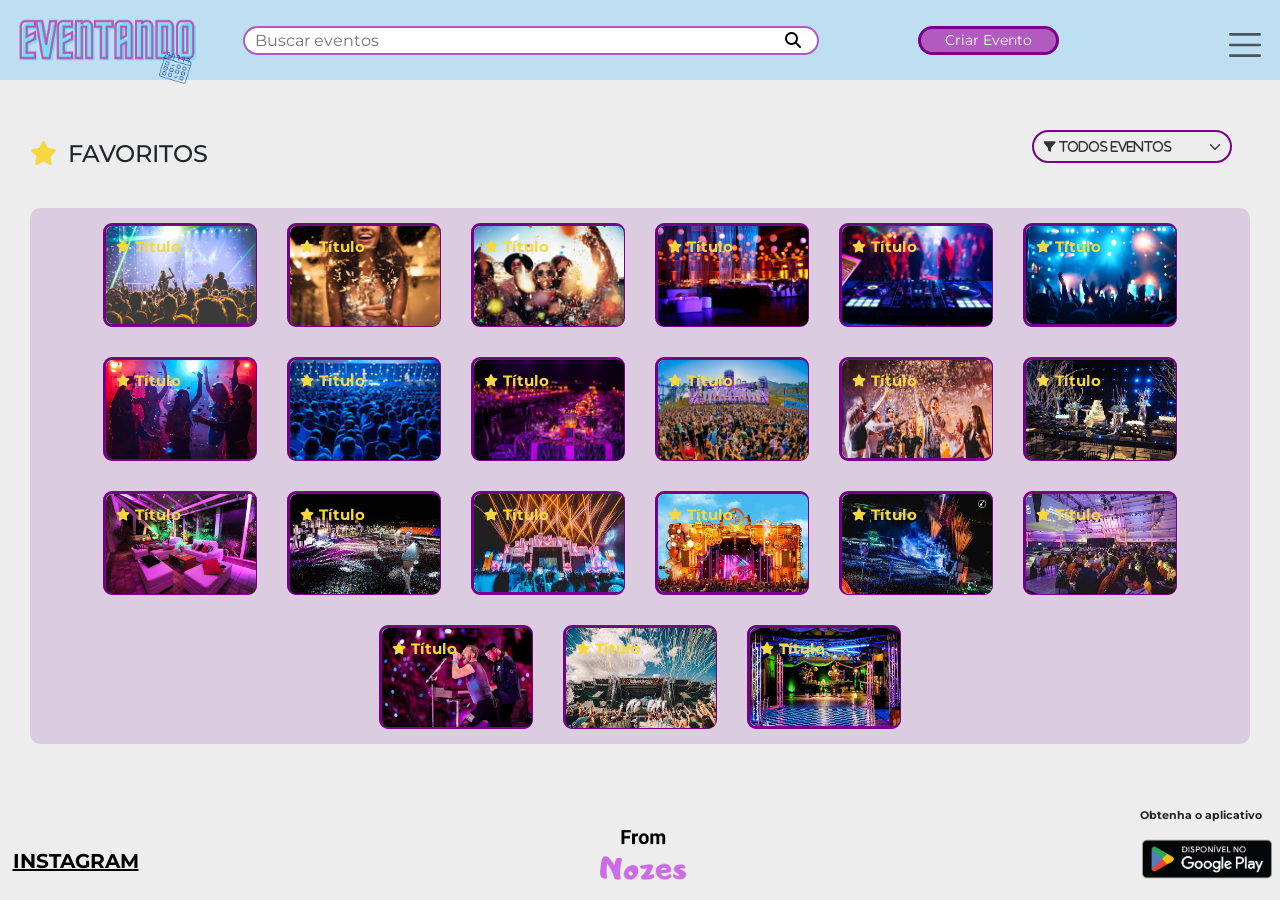
==== commit ad85d3d7: "fim pt.13950042" ====
--- a/favoritos.html
+++ b/favoritos.html
@@ -57,7 +57,7 @@
                 <!-- Toggler do Modal -->
                 <div class="divBtn">
 					<button type="button" name="btn" class="btn p-2 bd-highlight btn-lg" data-bs-toggle="modal" data-bs-target="#modalId">
-						<span class="navbar-toggler-icon mt-3"></span>
+						<span class="navbar-toggler-icon mt-4"></span>
                     </button>
                 </div>
         
